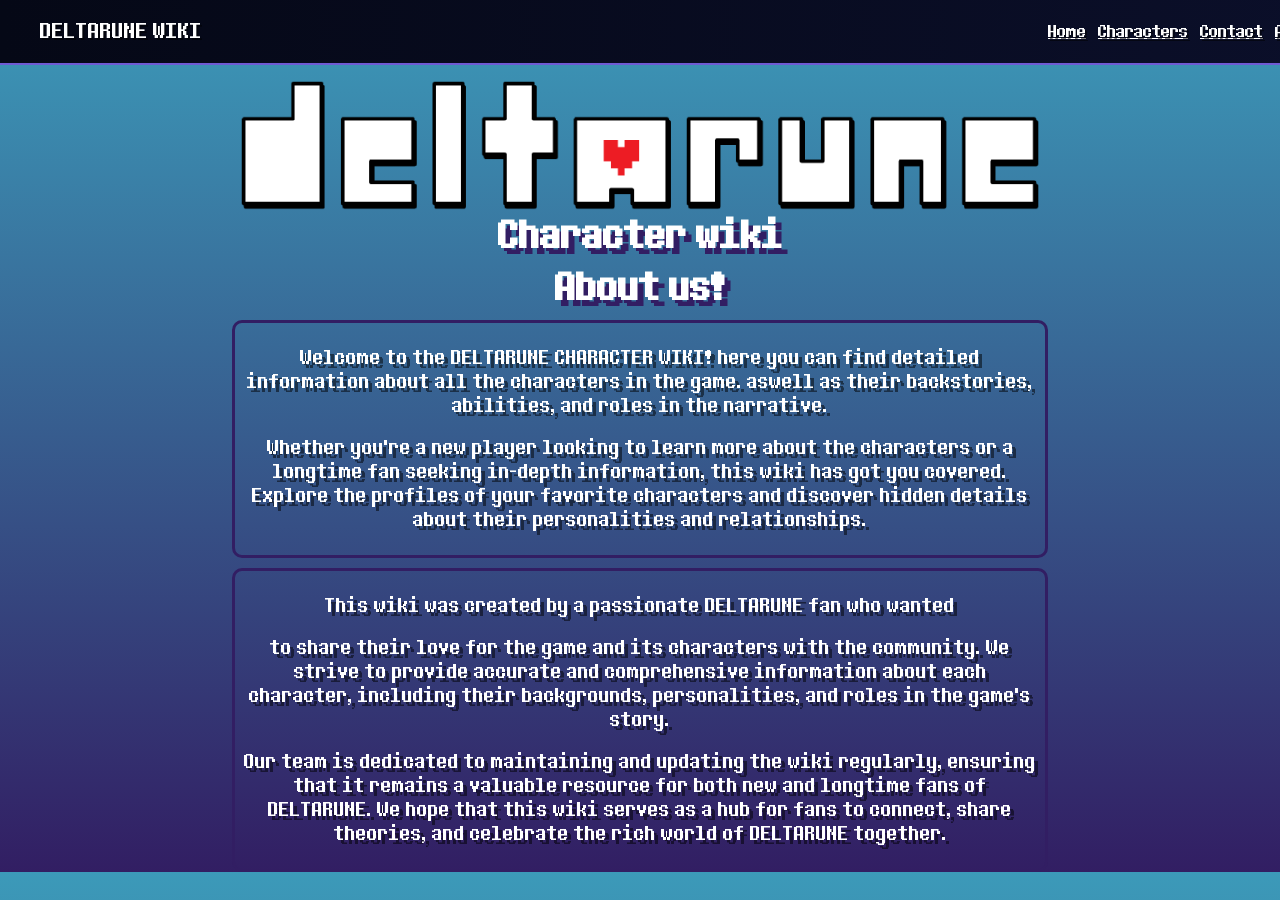
==== about.html @ eeffc3cc "about us has started and i've added a bit on the main age characters Co-authored-by: Copilot <copilo" ====
<!DOCTYPE html>
<html lang="en">
<head>
    <meta charset="UTF-8">
    <meta name="viewport" content="width=device-width, initial-scale=1.0">
    <title>DELTARUNE WIKI oakburn</title>
    <link rel="stylesheet" href="style.css">
</head>
<body>

    <header class="header">
    <div class="nav-left">
        <span class="site-name">DELTARUNE WIKI</span>
    </div>

    <nav class="nav-bar">
        <a href="index.html">Home</a>
        <a href="characters.html">Characters</a>
        <a href="contact.html">Contact</a>
        <a href="about.html">About</a>
    </nav>
</header>

    <img class="logo" src="DRLOGO.png" alt="DELTARUNE Logo">
    <h1 class="subtitle">Character wiki</h1>
    <h1 class="subtitle">About us!</h1>

<section class="subtextStyle">
    <p>Welcome to the DELTARUNE CHARACTER WIKI! here you can find detailed information about all the characters in the game. aswell as their backstories, abilities, and roles in the narrative.</p>
    <p>Whether you're a new player looking to learn more about the characters or a longtime fan seeking in-depth information, this wiki has got you covered. Explore the profiles of your favorite characters and discover hidden details about their personalities and relationships.</p>
</section>

<section  class="subtextStyle">
    <p>This wiki was created by a passionate DELTARUNE fan who wanted</p>
    <p>to share their love for the game and its characters with the community. We strive to provide accurate and comprehensive information about each character, including their backgrounds, personalities, and roles in the game's story.</p>
    <p>Our team is dedicated to maintaining and updating the wiki regularly, ensuring that it remains a valuable resource for both new and longtime fans of DELTARUNE. We hope that this wiki serves as a hub for fans to connect, share theories, and celebrate the rich world of DELTARUNE together.</p>


    


    <script src="script.js"></script>
</body>
</html>
---- style.css ----
body {
    font-family: 'Determination';
    margin: 0px;
    padding: 200px 0px 0px;
    background: linear-gradient(to bottom, #3c9ab9, #321e63);
    background-position: absolute;
}

.logo {
    position: absolute;
    top: -80px;
    left: 50%;
    transform: translateX(-50%);
    width: 800px;
    height: auto;
}

.subtitle {
    text-align: center;
    color: white;
    font-size: 24px;
    margin-top: 20px;
    text-shadow: #321e63 4px 4px 0px;
    scale: 1.5;
}

.subtextStyle {
    text-align: center;
    color: rgb(255, 255, 255);
    font-size: 18px;
    margin-top: 10px;
    text-shadow: #00000081 4px 4px 0px;
    border: #321e63;
        border-width: 3px;
        border-style: solid;
        border-radius: 10px;
        padding: 5px;
        width: 800px;
        margin-left: auto;
        margin-right: auto;
}

.header{
        position:fixed;
        top:0;
      width:100%;
      background:linear-gradient(to right,#050816,#0b0f2a);
      border-bottom:2px solid #6f5bd3;
      padding:18px 40px;
      display:flex;
      align-items:center;
      justify-content:space-between;
}   

@font-face {
  font-family: 'Determination';
  src: url('determination.ttf') format('truetype');
  font-weight: normal;
  font-style: normal;
}

.header {
    position: fixed;
    top: 0;
    left: 0;
    z-index: 1000;
}

.site-name {
    color: white;
    font-size: 20px;
    text-shadow: #00000081 2px 2px 0px;
}

.nav-bar {
    display: flex;
    gap: 12px;
    flex-wrap: wrap;
    align-items: center;
    justify-content: flex-end;
    overflow-x: auto;
}

.nav-bar a {
    color: white;
    font-size: 16px;
    text-shadow: #00000081 2px 2px 0px;
    transition: 0.2s;
}

.nav-bar a:hover {
    color: #ffea00;
    transform: scale(1.2);
}

@media (max-width: 600px) {
    .header { padding: 12px 10px; flex-direction: column; align-items: stretch; gap: 8px; }
    .nav-bar { justify-content: center; gap: 8px; }
    .subtextStyle { width: auto; margin-left: 10px; margin-right: 10px; }
    .logo { width: 60vw; left: 50%; transform: translateX(-50%); top: -80px; }
}

.characters-section {
    margin: 50px auto 0;
    max-width: 900px;
    padding: 0 20px;
}

.section-title {
    text-align: center;
    color: white;
    font-size: 20px;
    margin-top: 20px;
    margin-bottom: 6px;
    text-shadow: #321e63 4px 4px 0px;
}

.section-divider {
    width: 300px;
    height: 3px;
    background: #321e63;
    border: none;
    border-radius: 10px;
    margin: 0 auto 32px;
}

.card-grid {
    display: grid;
    grid-template-columns: repeat(auto-fill, minmax(175px, 1fr));
    gap: 18px;
}

.char-card {
    position: relative;
    background: rgba(5, 8, 22, 0.6);
    border: 3px solid #321e63;
    border-radius: 10px;
    overflow: hidden;
    cursor: pointer;
    text-decoration: none;
    display: block;
    transition: transform 0.18s ease, border-color 0.18s ease, box-shadow 0.18s ease;
    opacity: 0;
    animation: cardIn 0.4s ease forwards;
}

.char-card:hover {
    transform: translateY(-5px) scale(1.03);
    border-color: #ffea00;
}

.char-portrait {
    width: 100%;
    aspect-ratio: 1 / 1;
    display: flex;
    align-items: center;
    justify-content: center;
    font-size: 60px;
    background: rgba(50, 30, 99, 0.4);
    border-bottom: 3px solid #321e63;
    position: relative;
    overflow: hidden;
}

.char-portrait img {
    width: 80%;
    height: 80%;
    object-fit: contain;
    image-rendering: pixelated;
}

.char-card:hover .char-portrait::after {
    content: '';
    position: absolute;
    inset: 0;
    background: repeating-linear-gradient(
        to bottom,
        transparent, transparent 3px,
        rgba(255,255,255,0.04) 3px, rgba(255,255,255,0.04) 4px
    );
    pointer-events: none;
}


.char-info {
    padding: 10px 12px 12px;
}

.char-name {
    color: white;
    font-size: 16px;
    margin: 0 0 2px;
    text-shadow: #321e63 2px 2px 0px;
    white-space: nowrap;
    overflow: hidden;
    text-overflow: ellipsis;
}

.char-role {
    color: rgba(255, 255, 255, 0.75);
    font-size: 11px;
    margin: 0 0 7px;
    text-shadow: #00000081 2px 2px 0px;
    letter-spacing: 1px;
}

.char-desc {
    color: rgba(255, 255, 255, 0.8);
    font-size: 11px;
    line-height: 1.6;
    margin: 0;
    text-shadow: #00000081 1px 1px 0px;
    display: -webkit-box;
    -webkit-line-clamp: 3;
    -webkit-box-orient: vertical;
    overflow: hidden;
}

.char-more {
    display: block;
    margin-top: 8px;
    color: #ffea00;
    font-size: 11px;
    letter-spacing: 2px;
    text-shadow: #321e63 2px 2px 0px;
    opacity: 0;
    transform: translateY(4px);
    transition: opacity 0.18s, transform 0.18s;
}

.char-card:hover .char-more {
    opacity: 1;
    transform: translateY(0);
}

.chapter-badge {
    position: absolute;
    top: 8px;
    right: 8px;
    background: linear-gradient(to right, #050816, #0b0f2a);
    border: 1px solid #6f5bd3;
    color: white;
    font-size: 9px;
    letter-spacing: 1px;
    padding: 2px 6px;
    border-radius: 4px;
    z-index: 3;
}

.char-card:nth-child(1) { animation-delay: 0.05s; }
.char-card:nth-child(2) { animation-delay: 0.05s; }
.char-card:nth-child(3) { animation-delay: 0.05s; }
.char-card:nth-child(4) { animation-delay: 0.05s; }
.char-card:nth-child(5) { animation-delay: 0.05s; }
.char-card:nth-child(6) { animation-delay: 0.05s; }
.char-card:nth-child(7) { animation-delay: 0.05s; }

@keyframes cardIn {
    from { opacity: 0; transform: translateY(20px); }
    to   { opacity: 1; transform: translateY(0); }
}

@media (max-width: 600px) {
    .characters-section { padding: 0 12px; }
}
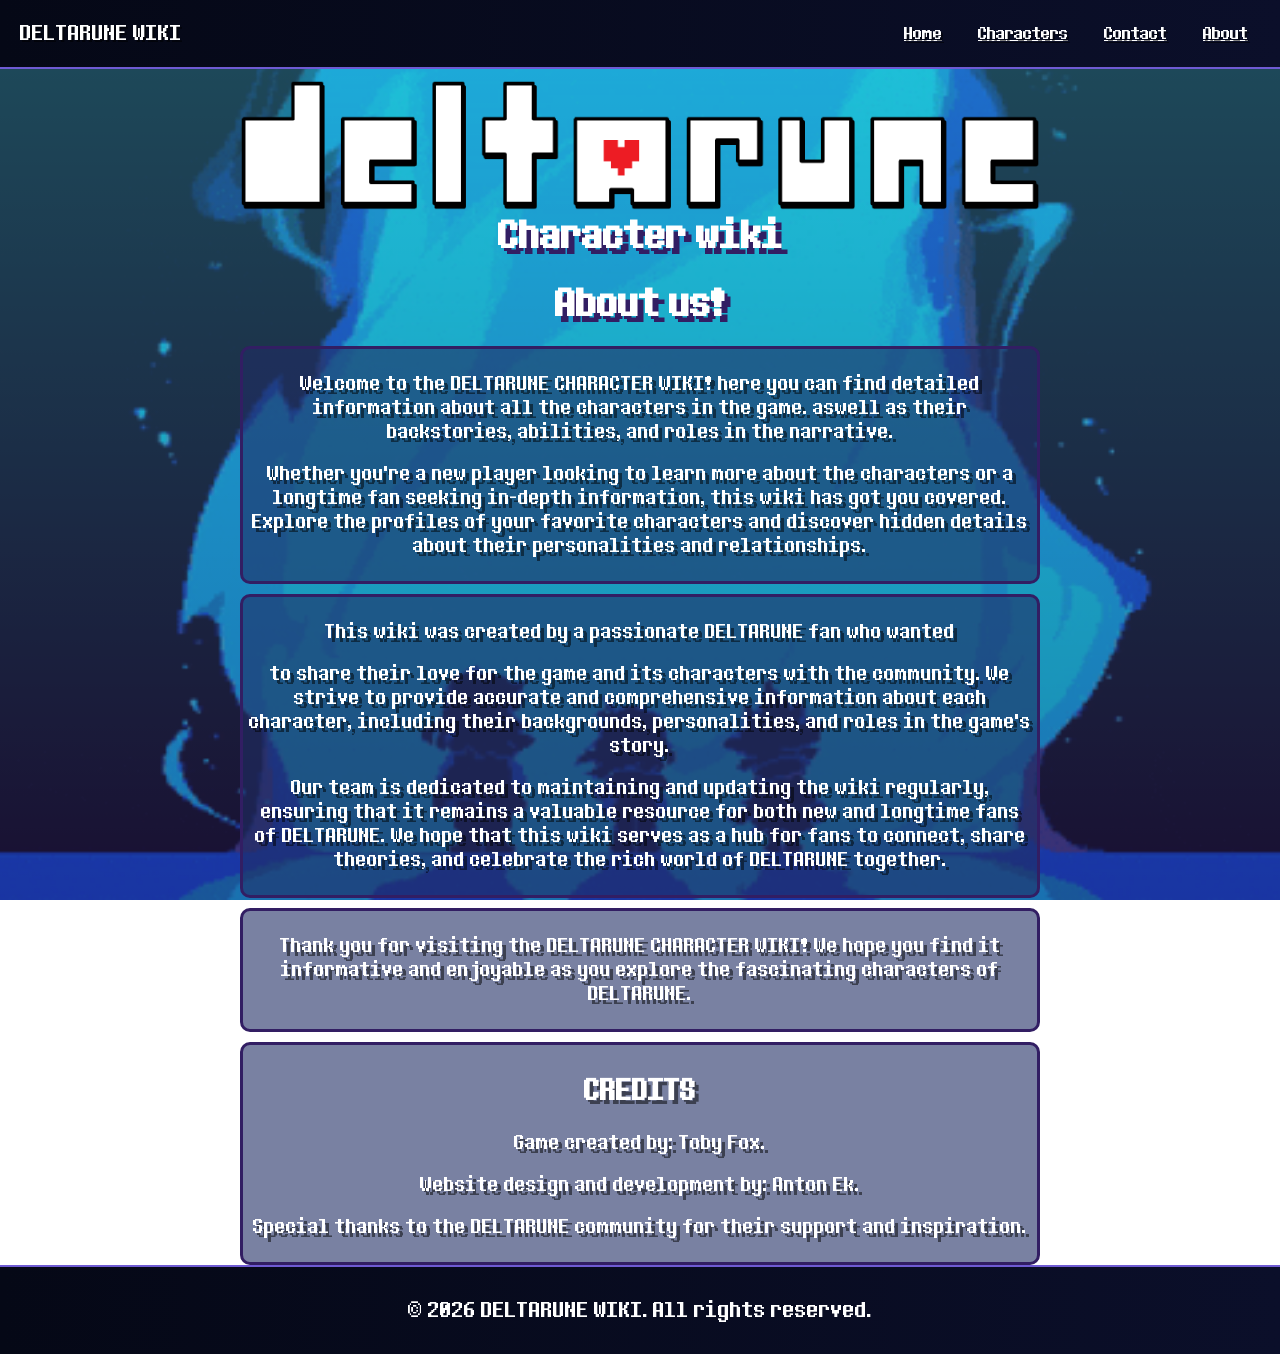
==== commit 18f91d14: "footer, och sånt" ====
--- a/about.html
+++ b/about.html
@@ -34,9 +34,23 @@
     <p>This wiki was created by a passionate DELTARUNE fan who wanted</p>
     <p>to share their love for the game and its characters with the community. We strive to provide accurate and comprehensive information about each character, including their backgrounds, personalities, and roles in the game's story.</p>
     <p>Our team is dedicated to maintaining and updating the wiki regularly, ensuring that it remains a valuable resource for both new and longtime fans of DELTARUNE. We hope that this wiki serves as a hub for fans to connect, share theories, and celebrate the rich world of DELTARUNE together.</p>
+</section>
+<section class="subtextStyle">
+    <p>Thank you for visiting the DELTARUNE CHARACTER WIKI! We hope you find it informative and enjoyable as you explore the fascinating characters of DELTARUNE.</p>
+</section>
+<section class="subtextStyle">
+    <h1>CREDITS</h1>
+    <p>Game created by: Toby Fox.</p>
+    <p>Website design and development by: Anton Ek.</p>
+    <p>Special thanks to the DELTARUNE community for their support and inspiration.</p>
+
+</section>
+<footer class="footer">
+    <p>© 2026 DELTARUNE WIKI. All rights reserved.</p>
+</footer>
 
 
-    
+
 
 
     <script src="script.js"></script>
--- a/style.css
+++ b/style.css
@@ -1,11 +1,60 @@
-
+html {
+    height: 100%;
+    overflow-x: hidden;
+    box-sizing: border-box;
+}
+
+*, *::before, *::after {
+    box-sizing: inherit;
+}
+
+.footer {
+    text-align: center;
+    padding: 10px 20px;
+    background: linear-gradient(to right, #050816, #0b0f2a);
+    border-top: 2px solid #6f5bd3;
+    color: white;
+    font-size: 20px;
+    font-family: 'Determination', sans-serif;
+    flex-shrink: 0;
+    margin-top: auto;
+}
 
 body {
     font-family: 'Determination';
     margin: 0px;
     padding: 200px 0px 0px;
+    min-height: 100%;
+    display: flex;
+    flex-direction: column;
+    position: relative;
     background: linear-gradient(to bottom, #3c9ab9, #321e63);
-    background-position: absolute;
+    background-attachment: fixed;
+    background-size: cover;
+    background-position: top center;
+    overflow-x: hidden;
+}
+
+body::before {
+    content: '';
+    position: fixed;
+    inset: 0;
+    z-index: -1;
+    background-image: url("wall.gif");
+    background-repeat: no-repeat;
+    background-position: center center;
+    background-size: cover;
+    opacity: 0.5;
+    pointer-events: none;
+    rendering: pixelated;
+}
+
+:root {
+    --bg-card: rgba(5, 8, 22, 0.85);
+    --border: rgba(255, 255, 255, 0.2);
+    --radius: 16px;
+    --text: #ffffff;
+    --text-muted: rgba(255, 255, 255, 0.8);
 }
 
 .logo {
@@ -13,7 +62,7 @@
     top: -80px;
     left: 50%;
     transform: translateX(-50%);
-    width: 800px;
+    width: min(800px, 90vw);
     height: auto;
 }
 
@@ -33,26 +82,35 @@
     margin-top: 10px;
     text-shadow: #00000081 4px 4px 0px;
     border: #321e63;
-        border-width: 3px;
-        border-style: solid;
-        border-radius: 10px;
-        padding: 5px;
-        width: 800px;
-        margin-left: auto;
-        margin-right: auto;
-}
-
-.header{
-        position:fixed;
-        top:0;
-      width:100%;
-      background:linear-gradient(to right,#050816,#0b0f2a);
-      border-bottom:2px solid #6f5bd3;
-      padding:18px 40px;
-      display:flex;
-      align-items:center;
-      justify-content:space-between;
-}   
+    border-width: 3px;
+    border-style: solid;
+    border-radius: 10px;
+    padding: 5px;
+    background: rgba(33, 46, 100, 0.6);
+    width: min(800px, calc(100% - 20px));
+    margin-left: auto;
+    margin-right: auto;
+}
+
+.header {
+    position: fixed;
+    top: 0;
+    left: 0;
+    right: 0;
+    z-index: 1000;
+
+    width: 100%;
+    background: linear-gradient(to right, #050816, #0b0f2a);
+    border-bottom: 2px solid #6f5bd3;
+
+    padding: 18px 20px;
+
+    display: flex;
+    align-items: center;
+    justify-content: space-between;
+
+    overflow-x: hidden;
+}
 
 @font-face {
   font-family: 'Determination';
@@ -61,13 +119,6 @@
   font-style: normal;
 }
 
-.header {
-    position: fixed;
-    top: 0;
-    left: 0;
-    z-index: 1000;
-}
-
 .site-name {
     color: white;
     font-size: 20px;
@@ -78,9 +129,9 @@
     display: flex;
     gap: 12px;
     flex-wrap: wrap;
-    align-items: center;
     justify-content: flex-end;
-    overflow-x: auto;
+    max-width: 100%;
+    min-width: 0;
 }
 
 .nav-bar a {
@@ -88,6 +139,8 @@
     font-size: 16px;
     text-shadow: #00000081 2px 2px 0px;
     transition: 0.2s;
+    white-space: nowrap;
+    padding: 0.3rem 0.75rem;
 }
 
 .nav-bar a:hover {
@@ -98,8 +151,9 @@
 @media (max-width: 600px) {
     .header { padding: 12px 10px; flex-direction: column; align-items: stretch; gap: 8px; }
     .nav-bar { justify-content: center; gap: 8px; }
+    .nav-bar a { flex: 1 1 45%; max-width: 45%; text-align: center; }
     .subtextStyle { width: auto; margin-left: 10px; margin-right: 10px; }
-    .logo { width: 60vw; left: 50%; transform: translateX(-50%); top: -80px; }
+    .logo { width: min(800px, 90vw); top: -80px; }
 }
 
 .characters-section {
@@ -171,19 +225,6 @@
     image-rendering: pixelated;
 }
 
-.char-card:hover .char-portrait::after {
-    content: '';
-    position: absolute;
-    inset: 0;
-    background: repeating-linear-gradient(
-        to bottom,
-        transparent, transparent 3px,
-        rgba(255,255,255,0.04) 3px, rgba(255,255,255,0.04) 4px
-    );
-    pointer-events: none;
-}
-
-
 .char-info {
     padding: 10px 12px 12px;
 }
@@ -249,6 +290,186 @@
     z-index: 3;
 }
 
+.wiki-body {
+    max-width: 900px;
+    margin: 40px auto 80px;
+    padding: 0 20px;
+}
+
+.wiki-article {
+    display: flex;
+    gap: 28px;
+    align-items: flex-start;
+    transform: scale(1.06);
+    transform-origin: top center;
+}
+
+.wiki-infobox {
+    width: 220px;
+    flex-shrink: 0;
+}
+
+.wiki-section {
+    margin-bottom: 32px;
+}
+
+.infobox-portrait img {
+    width: 100%;
+    height: auto;
+    object-fit: contain;
+    image-rendering: pixelated;
+    display: block;
+    max-width: 220px;
+    margin: 0 auto;
+}
+
+@media (max-width: 900px) {
+    .wiki-article { transform: none; }
+    .wiki-infobox { width: 180px; }
+    .infobox-portrait img { max-width: 180px; }
+}
+
+.infobox-table {
+    width: 100%;
+    border-collapse: collapse;
+    font-size: 11px;
+}
+
+.infobox-table tr + tr td {
+    border-top: 1px solid rgba(50, 30, 99, 0.5);
+}
+
+.infobox-table td {
+    padding: 5px 8px;
+    vertical-align: top;
+    line-height: 1.5;
+    
+}
+
+.infobox-table td:first-child {
+    color: rgba(255,255,255,0.45);
+    letter-spacing: 1px;
+    white-space: nowrap;
+}
+
+.infobox-table td:last-child {
+    color: rgba(255,255,255,0.85);
+}
+
+.wiki-content {
+    flex: 1;
+    min-width: 0;
+    background: rgba(5, 8, 22, 0.18);
+    border: 3px solid #321e63;
+    border-radius: 10px;
+    padding: 16px;
+    margin-bottom: 18px;
+    color: rgba(255,255,255,0.95);
+    font-size: 18px;
+    text-shadow: #00000081 2px 2px 0px;
+    font-family: 'Determination', sans-serif;
+}
+
+.wiki-content p {
+    color: rgb(255, 255, 255);
+    font-size: 13px;
+    line-height: 1.8;
+    margin: 0 0 12px;
+    text-shadow: #000 1px 1px 0;
+}
+
+.wiki-content p strong {
+    color: #ffea00;
+    text-shadow: #321e63 1px 1px 0;
+}
+
+.wiki-content .wiki-section {
+    background: transparent;
+    margin-bottom: 20px;
+    padding: 0;
+}
+
+
+.contact-section {
+  display: flex;
+  flex-direction: column;
+  align-items: center;
+  justify-content: center;
+  width: min(100%, 900px);
+  margin: 0 auto 60px;
+  padding: 2rem 1rem 3rem;
+  text-align: center;
+}
+
+.contact-section h2 {
+  font-size: 2rem;
+  margin-bottom: 0.75rem;
+  font-family: 'Determination', sans-serif;
+}
+.contact-section p {
+  color: var(--text-muted);
+  margin-bottom: 1.5rem;
+  max-width: 660px;
+}
+.contact-form {
+  background: var(--bg-card);
+  border: 1px solid var(--border);
+  border-radius: var(--radius);
+  padding: 1.5rem;
+  width: 100%;
+  max-width: 540px;
+  color: var(--text);
+  font-family: 'Determination', sans-serif;
+}
+
+.contact-form label {
+  display: block;
+  margin-bottom: 0.5rem;
+  color: var(--text);
+  font-weight: 600;
+}
+
+.contact-form input,
+
+.contact-form textarea {
+  width: 100%;
+  padding: 0.85rem 1rem;
+  margin-bottom: 1.2px;
+  border: 1px solid rgba(255, 255, 255, 0.25);
+  border-radius: 5px;
+  background: rgba(10, 10, 22, 0.07);
+  color: var(--text);
+  font-size: 1rem;
+  font-family: inherit;
+}
+
+.contact-form input::placeholder,
+.contact-form textarea::placeholder {
+  color: rgba(255, 255, 255, 0.65);
+}
+
+.contact-form button {
+  display: inline-block;
+  padding: 0.9rem 1.4rem;
+  border: none;
+  border-radius: 0.85rem;
+  background: #28275f;
+  color: #050816;
+  transition: transform 0.2s ease, background 0.2s ease;
+  font-family: inherit;
+}
+
+.contact-form button:hover {
+  transform: translateY(-1px);
+  background: #ffd000;
+}
+
+@media (max-width: 640px) {
+    .wiki-article { flex-direction: column-reverse; }
+    .wiki-infobox { width: 100%; }
+     .wiki-infobox { height: 100%; }
+}
+
 .char-card:nth-child(1) { animation-delay: 0.05s; }
 .char-card:nth-child(2) { animation-delay: 0.05s; }
 .char-card:nth-child(3) { animation-delay: 0.05s; }
